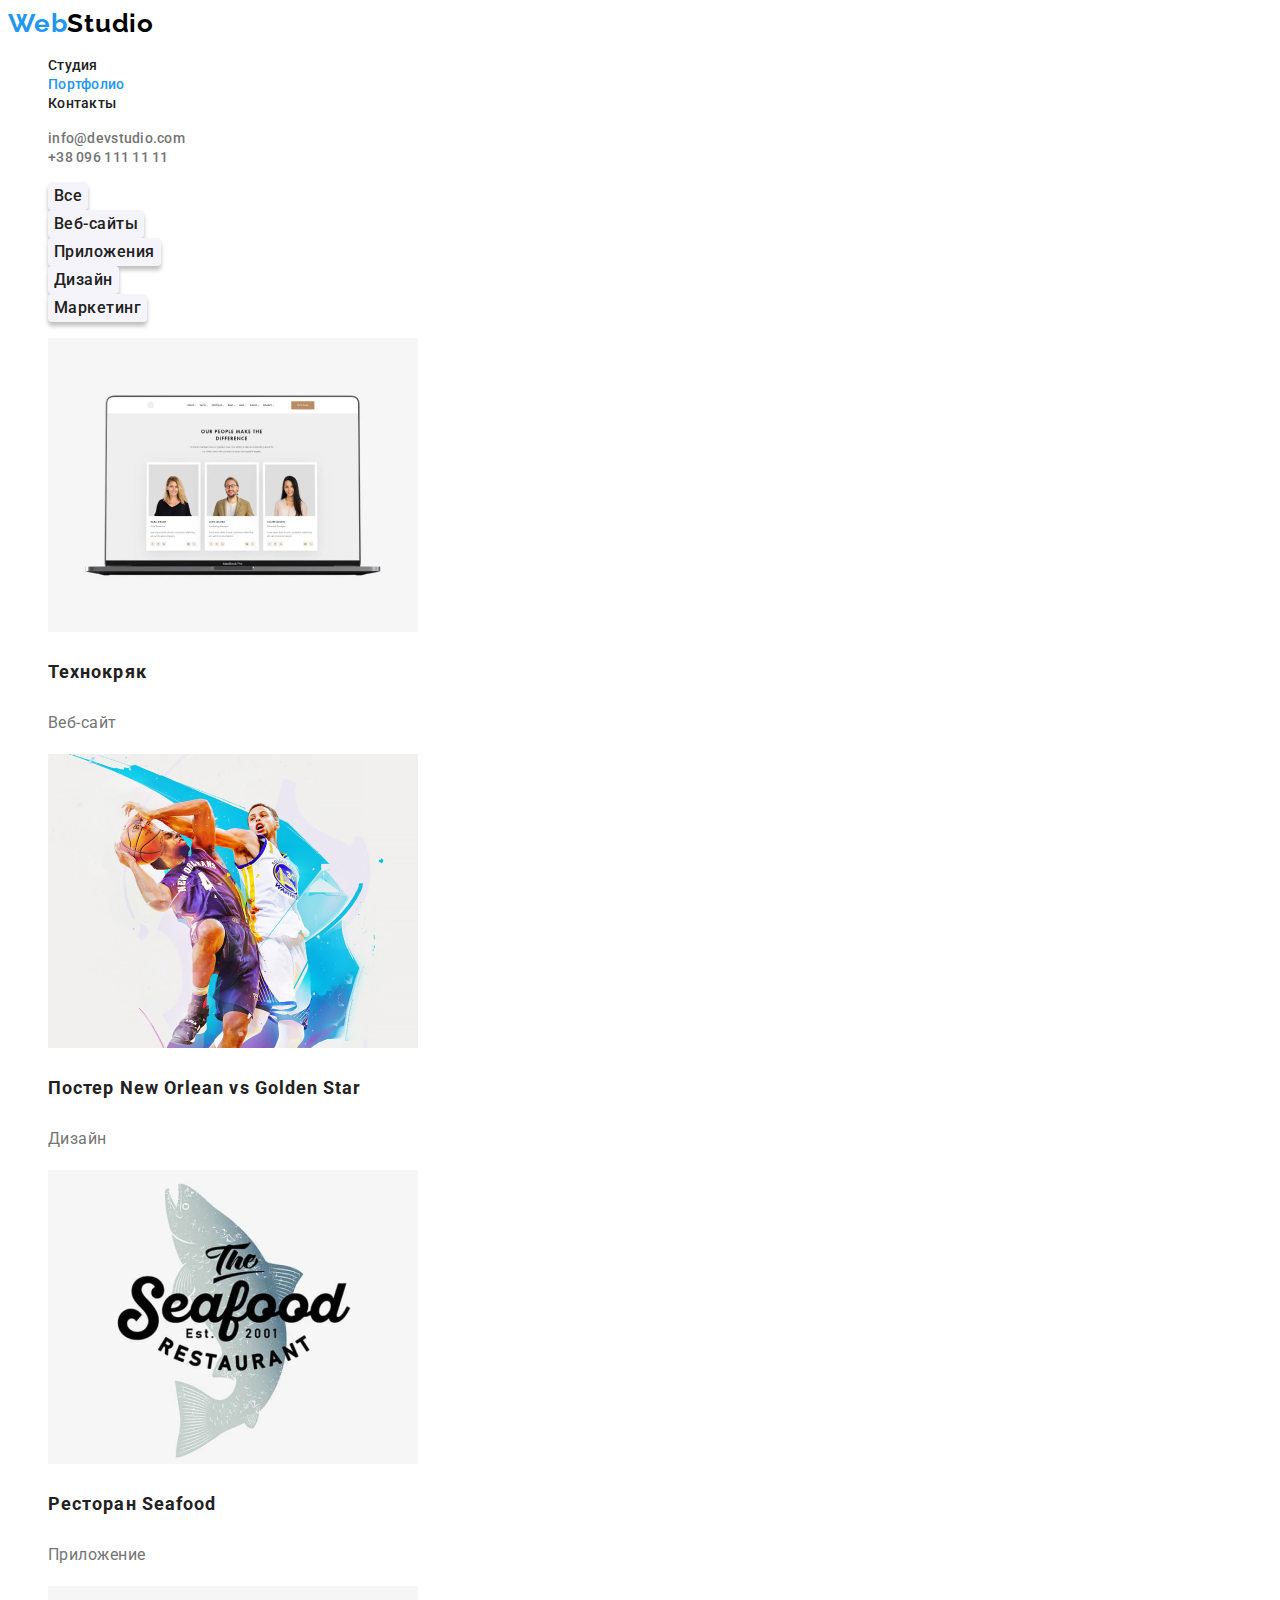
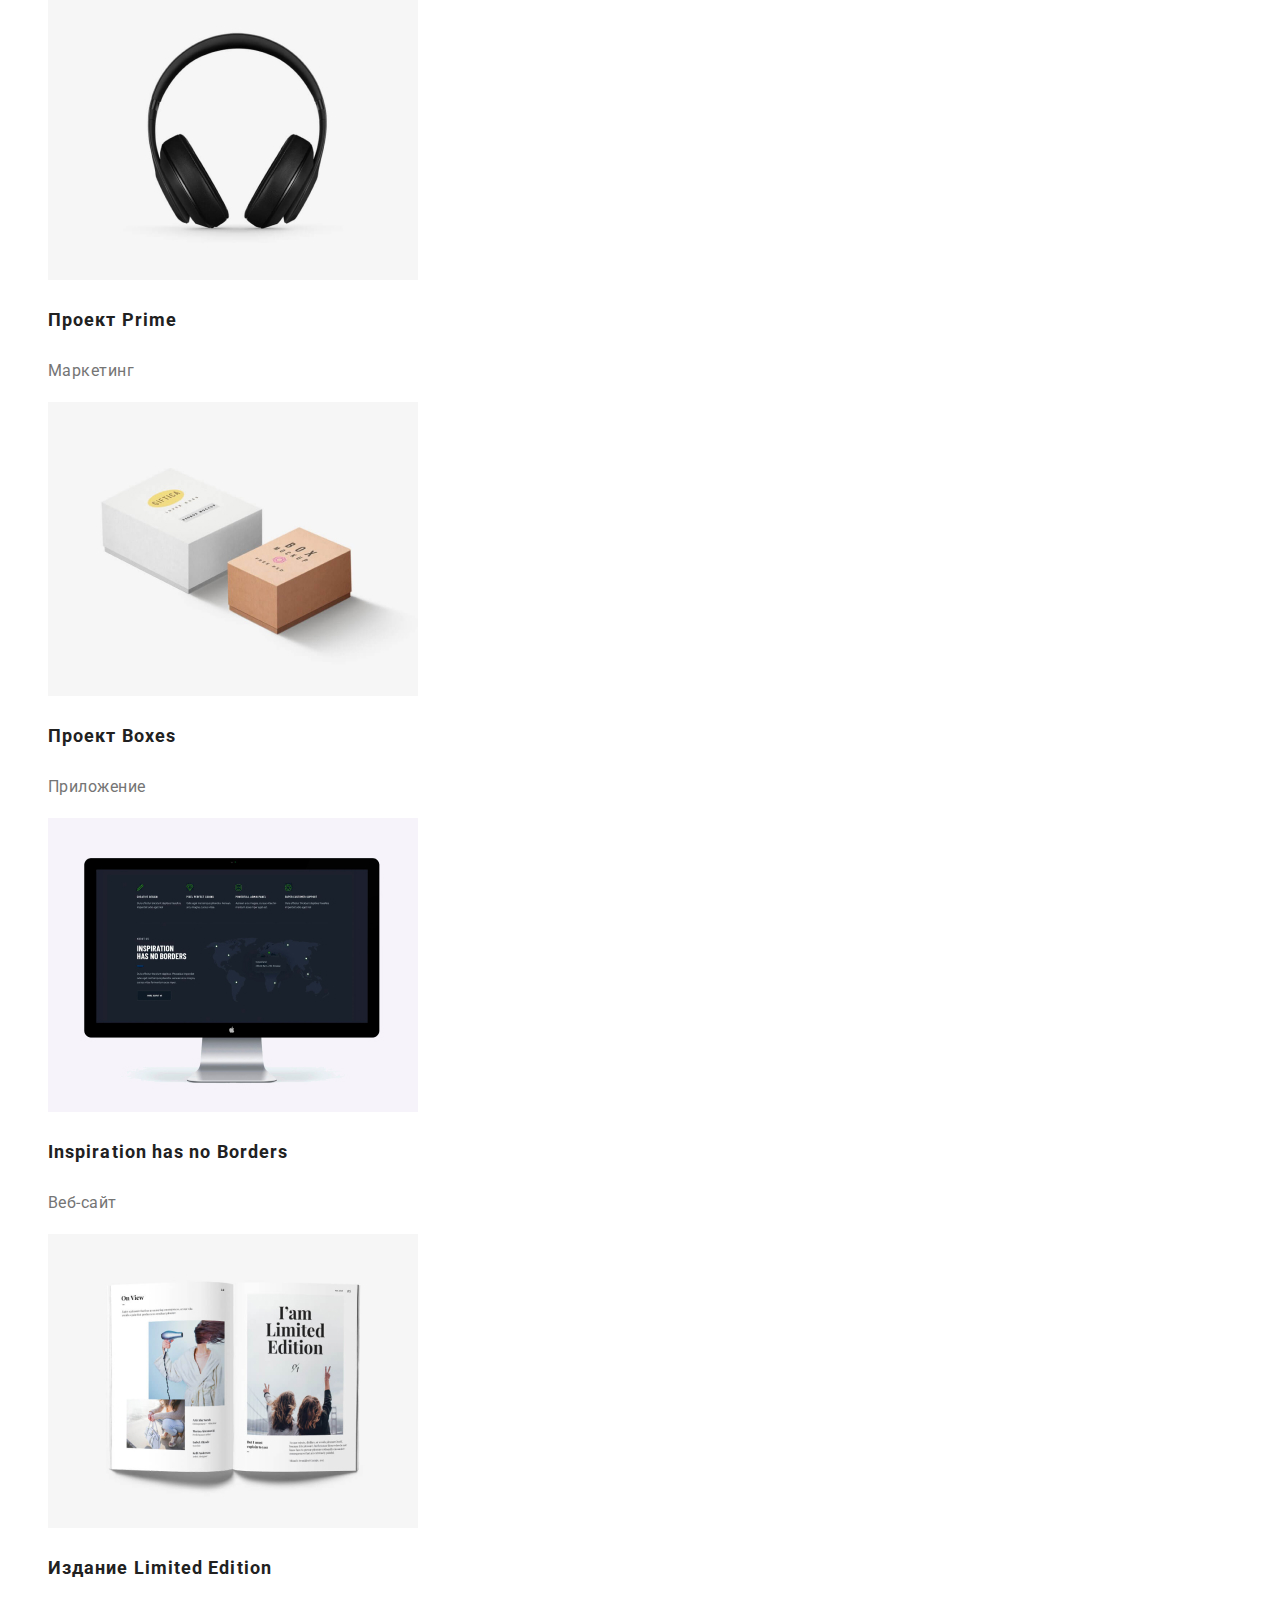
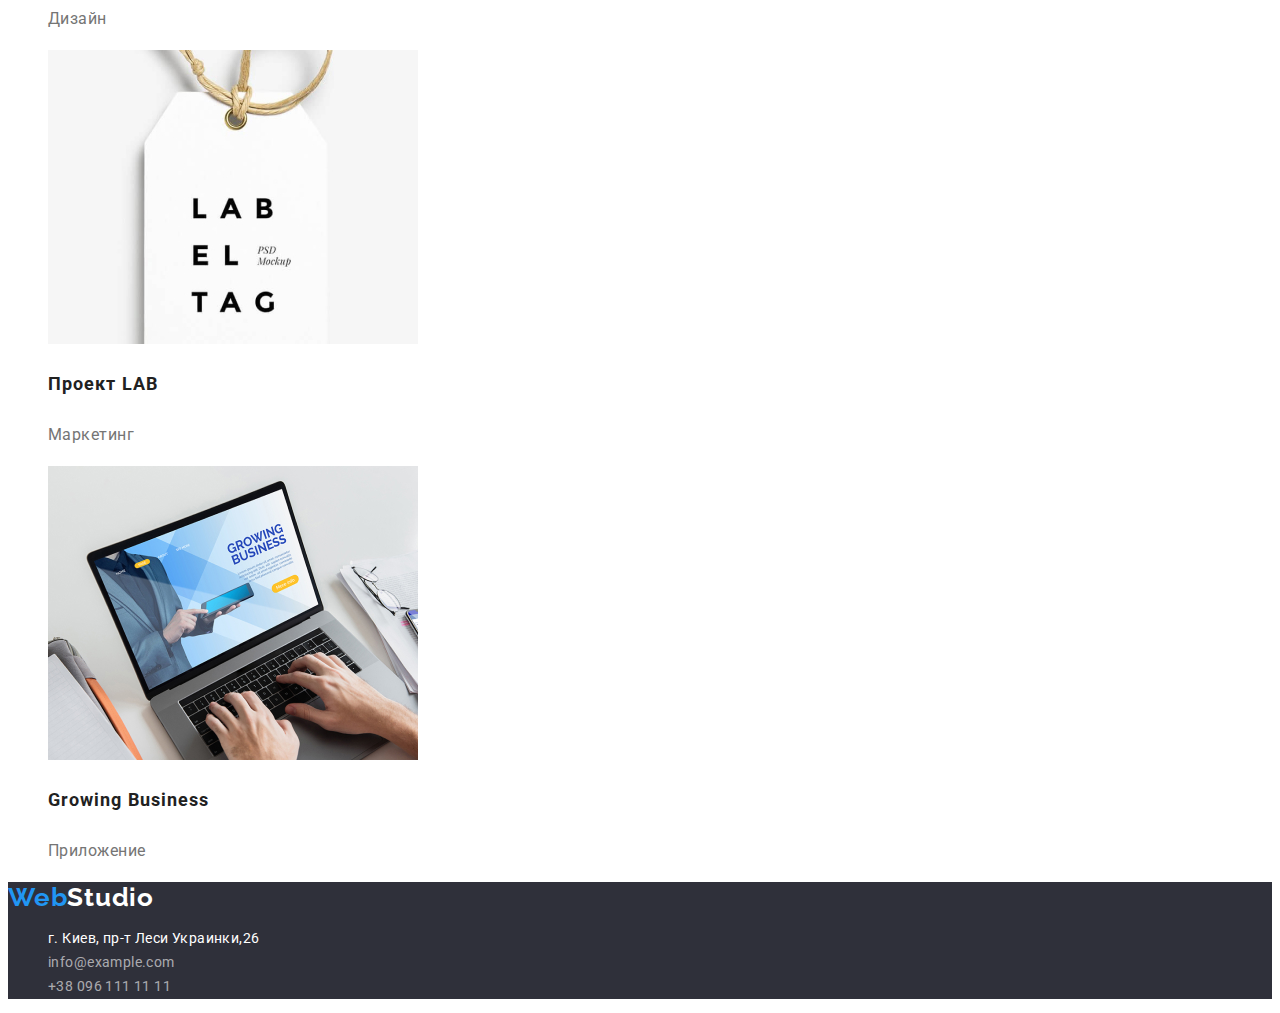
==== portfolio.html @ 33f1e00e "Добавление стилей оформления текста и цвета" ====
<!DOCTYPE html>
<html lang="ru">

<head>
    <meta charset="UTF-8">
    <meta name="viewport" content="width=device-width, initial-scale=1.0">
    <title>Портфолио</title>
    <link rel="stylesheet" href="https://cdnjs.cloudflare.com/ajax/libs/modern-normalize/1.0.0/modern-normalize.css"
        integrity="sha512-Zx6MlUMKSVJoQ+83OwhdILe8cSEsCzfqThJd7J/VA2UrK6Ctj85p+xzqfyuNXE5B1k25uUdmJ2OzItbBy9GHAQ=="
        crossorigin="anonymous" />
    <link rel="preconnect" href="https://fonts.gstatic.com">
    <link
        href="https://fonts.googleapis.com/css2?family=Raleway:wght@700&family=Roboto:wght@400;500;700;900&display=swap"
        rel="stylesheet">
    <link rel="stylesheet" href="./css/style.css" />
</head>

<body>
    <!--Header-->
    <header class="header">
        <nav class="navigation">
            <a class="logo-link light-theme" href="/studio.html" lang="en"><span class="logo-name">Web</span>Studio</a>
            <ul class="navigation-list">
                <li class="navigation-list-item"><a class="navigation-list-link" href="/studio.html">Студия</a></li>
                <li class="navigation-list-item"><a class="navigation-list-link current"
                        href="portfolio.html">Портфолио</a></li>
                <li class="navigation-list-item"><a class="navigation-list-link" href="">Контакты</a></li>
            </ul>
        </nav>
        <ul class="contacts-list">
            <li class="contacts-list-item"><a class="contacts-link"
                    href="mailto:info@devstudio.com">info@devstudio.com</a>
            </li>
            <li class="contacts-list-item"><a class="contacts-link" href="tel:+380961111111">+38 096 111 11 11</a></li>
        </ul>
    </header>
    <!--Projects-->
    <main class="main-page">
        <section class="projects">
            <h1 hidden>Типы проектов</h1>
            <!--Filter buttons-->
            <ul class="filter-list">
                <li class="filter-list-item"><button class="filter-type-btn" type="button">Все</button></li>
                <li class="filter-list-item"><button class="filter-type-btn" type="button">Веб-сайты</button></li>
                <li class="filter-list-item"><button class="filter-type-btn" type="button">Приложения</button></li>
                <li class="filter-list-item"><button class="filter-type-btn" type="button">Дизайн</button></li>
                <li class="filter-list-item"><button class="filter-type-btn" type="button">Маркетинг</button></li>
            </ul>
            <!--Cards of projects-->
            <h2 hidden>Проекты</h2>
            <ul class="projects-list">
                <li class="projects-list-item">
                    <a class="project-link" href="">
                        <img class="project-img" src="./images/project1.jpg" width="370" height="294"
                            alt="Веб-сайт Технокряк">
                        <h3 class="project-title">Технокряк</h3>
                        <p class="project-type-text">Веб-сайт</p>
                    </a>
                </li>
                <li class="projects-list-item">
                    <a class="project-link" href="">
                        <img class="project-img" src="./images/project2.jpg" width="370" height="294"
                            alt="Постер двух футбольных команд">
                        <h3 class="project-title">Постер <span lang="en">New Orlean vs Golden Star</span></h3>
                        <p class="project-type-text">Дизайн</p>
                    </a>
                </li>
                <li class="projects-list-item">
                    <a class="project-link" href="">
                        <img class="project-img" src="./images/project3.jpg" width="370" height="294"
                            alt="Логотип ресторана">
                        <h3 class="project-title">Ресторан <span lang="en">Seafood</span></h3>
                        <p class="project-type-text">Приложение</p>
                    </a>
                </li>
                <li class="projects-list-item">
                    <a class="project-link" href="">
                        <img class="project-img" src="./images/project4.jpg" width="370" height="294" alt="Наушники">
                        <h3 class="project-title">Проект Prime</h3>
                        <p class="project-type-text">Маркетинг</p>
                    </a>
                </li>
                <li class="projects-list-item">
                    <a class="project-link" href="">
                        <img class="project-img" src="./images/project5.jpg" width="370" height="294" alt="Две коробки">
                        <h3 class="project-title">Проект <span lang="en">Boxes</span></h3>
                        <p class="project-type-text">Приложение</p>
                    </a>
                </li>
                <li class="projects-list-item">
                    <a class="project-link" href="">
                        <img class="project-img" src="./images/project6.jpg" width="370" height="294" alt="Монитор">
                        <h3 class="project-title" lang="en">Inspiration has no Borders</h3>
                        <p class="project-type-text">Веб-сайт</p>
                    </a>
                </li>
                <li class="projects-list-item">
                    <a class="project-link" href="">
                        <img class="project-img" src="./images/project7.jpg" width="370" height="294" alt="Книга">
                        <h3 class="project-title">Издание <span lang="en">Limited Edition</span></h3>
                        <p class="project-type-text">Дизайн</p>
                    </a>
                </li>
                <li class="projects-list-item">
                    <a class="project-link" href="">
                        <img class="project-img" src="./images/project8.jpg" width="370" height="294"
                            alt="Изображение бирки декоративной">
                        <h3 class="project-title">Проект <span lang="en">LAB</span></h3>
                        <p class="project-type-text">Маркетинг</p>
                    </a>
                </li>
                <li class="projects-list-item">
                    <a class="project-link" href="">
                        <img class="project-img" src="./images/project9.jpg" width="370" height="294"
                            alt="Ноутбук с оператором">
                        <h3 class="project-title" lang="en">Growing Business</h3>
                        <p class="project-type-text">Приложение</p>
                    </a>
                </li>
            </ul>
        </section>
    </main>
    <!--Footer-->
    <footer class="footer">
        <a class="logo-link dark-theme" href="/studio.html" lang="en"><span class="logo-name">Web</span>Studio</a>
        <address class="address">
            <ul class="adress-list">
                <li class="adress-item">г. Киев, пр-т Леси Украинки,26</li>
                <li class="adress-item"><a class="adress-link" href="mailto:info@example.com">info@example.com</a>
                </li>
                <li class="adress-item"><a class="adress-link" href="tel:+380961111111">+38 096 111 11 11</a></li>
            </ul>
        </address>
    </footer>



</body>

</html>
---- css/style.css ----
:root {
  --main-light-color: #ffffff;
  --accent-color: #2196f3;
  --main-text-color: #212121;
  --secondary-text-color: #757575;
  --logo-light-theme-color: #000000;
  --special-bg-color: #f5f4fa;
  --footer-bg-color: #2f303a;
  --addres-link-color: rgba(255, 255, 255, 0.6);
  --main-font-size: 14px;
  --cards-btn-font-size: 16px;
}

body {
  font-family: "Roboto", sans-serif;
  color: var(--main-text-color);
}

/*============HEADER-FOOTER============*/

.logo-link {
  font-family: "Raleway", sans-serif;
  font-weight: 700;
  font-size: 26px;
  line-height: 1.192;
  letter-spacing: 0.03em;
  text-decoration: none;
}
.logo-name {
  color: var(--accent-color);
}
.light-theme {
  color: var(--logo-light-theme-color);
}
.dark-theme {
  color: var(--main-light-color);
}
.logo-link:focus,
.logo-link:hover {
  cursor: pointer;
}

.navigation-list-link {
  font-weight: 500;
  font-size: var(--main-font-size);
  line-height: 1.143;
  letter-spacing: 0.02em;
  text-decoration: none;
  color: var(--main-text-color);
}

.navigation-list-item,
.contacts-list-item,
.features-item,
.project-list-item,
.team-item,
.adress-item {
  list-style-type: none;
}

.navigation-list-link:hover,
.navigation-list-link:focus,
.contacts-link:hover,
.contacts-likn:focus,
.adress-link:focus,
.adress-link:hover {
  color: var(--accent-color);
  cursor: pointer;
}
.current {
  color: var(--accent-color);
}
.contacts-link {
  font-weight: 500;
  font-size: var(--main-font-size);
  line-height: 1.143;
  letter-spacing: 0.02em;
  color: var(--secondary-text-color);
  text-decoration: none;
  list-style-type: none;
}
.address {
  font-style: normal;
  font-weight: 400;
  font-size: var(--main-font-size);
  line-height: 1.714;
  letter-spacing: 0.03em;
  color: var(--main-light-color);
}
.adress-link {
  line-height: 1.714;
  letter-spacing: 0.03em;
  color: var(--addres-link-color);
  text-decoration: none;
}

/*============END HEADER-FOOTER============*/

/*============HERO============*/
.hero,
.footer {
  background: var(--footer-bg-color);
}
.hero-title {
  font-weight: 900;
  font-size: 44px;
  line-height: 1.363;
  text-align: center;
  letter-spacing: 0.06em;
  text-transform: uppercase;
  color: var(--main-light-color);
}
.hero-button {
  font-family: inherit;
  background: var(--accent-color);
  box-shadow: 0px 4px 4px rgba(0, 0, 0, 0.15);
  border-radius: 4px;
  font-weight: 700;
  font-size: var(--cards-btn-font-size);
  line-height: 1.875;
  text-align: center;
  letter-spacing: 0.06em;
  color: var(--main-light-color);
}
.hero-button:hover,
.hero-button:focus {
  cursor: pointer;
}
/*============END HERO============*/

/*============FEATURES============*/
.features-title {
  font-weight: 700;
  font-size: var(--main-font-size);
  line-height: 1.143;
  letter-spacing: 0.03em;
  text-transform: uppercase;
}
.features-text {
  font-weight: normal;
  font-size: var(--main-font-size);
  line-height: 1.714;
  letter-spacing: 0.03em;
  color: var(--secondary-text-color);
}
/*============END FEATURES============*/

/*============TEAM============*/
.team-title,
.projects-title {
  font-weight: 700;
  font-size: 36px;
  line-height: 1.167;
  text-align: center;
  letter-spacing: 0.03em;
}
.team {
  background: var(--special-bg-color);
}
.team-member-name {
  font-weight: 500;
  font-size: var(--cards-btn-font-size);
  line-height: 1.188;
  text-align: center;
}

.team-item {
  background: var(--main-light-color);
  box-shadow: 0px 1px 3px rgba(0, 0, 0, 0.12), 0px 1px 1px rgba(0, 0, 0, 0.14),
    0px 2px 1px rgba(0, 0, 0, 0.2);
  border-radius: 0px 0px 4px 4px;
}
.member-position {
  font-weight: 400;
  font-size: var(--cards-btn-font-size);
  line-height: 1.188;
  text-align: center;
  letter-spacing: 0.03em;
  color: var(--secondary-text-color);
}
/*============END TEAM============*/

/*============FILTER-BTN============*/
.filter-list-item,
.projects-list-item {
  list-style-type: none;
}
.filter-type-btn {
  font-family: inherit;
  background-color: var(--special-bg-color);
  color: var(--main-text-color);
  border-radius: 4px;
  box-shadow: 0px 4px 4px rgba(0, 0, 0, 0.25);
  border-style: none;
  font-weight: 500;
  font-size: var(--cards-btn-font-size);
  line-height: 1.625;
  text-align: center;
  letter-spacing: 0.03em;
}
.filter-type-btn:hover,
.filter-type-btn:focus {
  background: var(--accent-color);
  box-shadow: 0px 3px 1px rgba(0, 0, 0, 0.1), 0px 1px 2px rgba(0, 0, 0, 0.08),
    0px 2px 2px rgba(0, 0, 0, 0.12);
  color: var(--main-light-color);
  cursor: pointer;
}
/*============END FILTER-BTN============*/

/*============PROJECTS============*/
.project-link {
  text-decoration: none;
}
.projects-list-item:focus,
.projects-list-item:hover {
  background: var(--main-light-color);
  border: 1px solid #eeeeee;
  box-sizing: border-box;
  box-shadow: 0px 1px 1px rgba(0, 0, 0, 0.12), 0px 4px 4px rgba(0, 0, 0, 0.06),
    1px 4px 6px rgba(0, 0, 0, 0.16);
  cursor: pointer;
}
.project-title {
  font-weight: 700;
  font-size: 18px;
  line-height: 2;
  letter-spacing: 0.06em;
  color: var(--main-text-color);
}
.project-type-text {
  font-weight: 400;
  font-size: var(--cards-btn-font-size);
  line-height: 1.875;
  letter-spacing: 0.03em;
  color: var(--secondary-text-color);
}
/*============END PROJECTS============*/
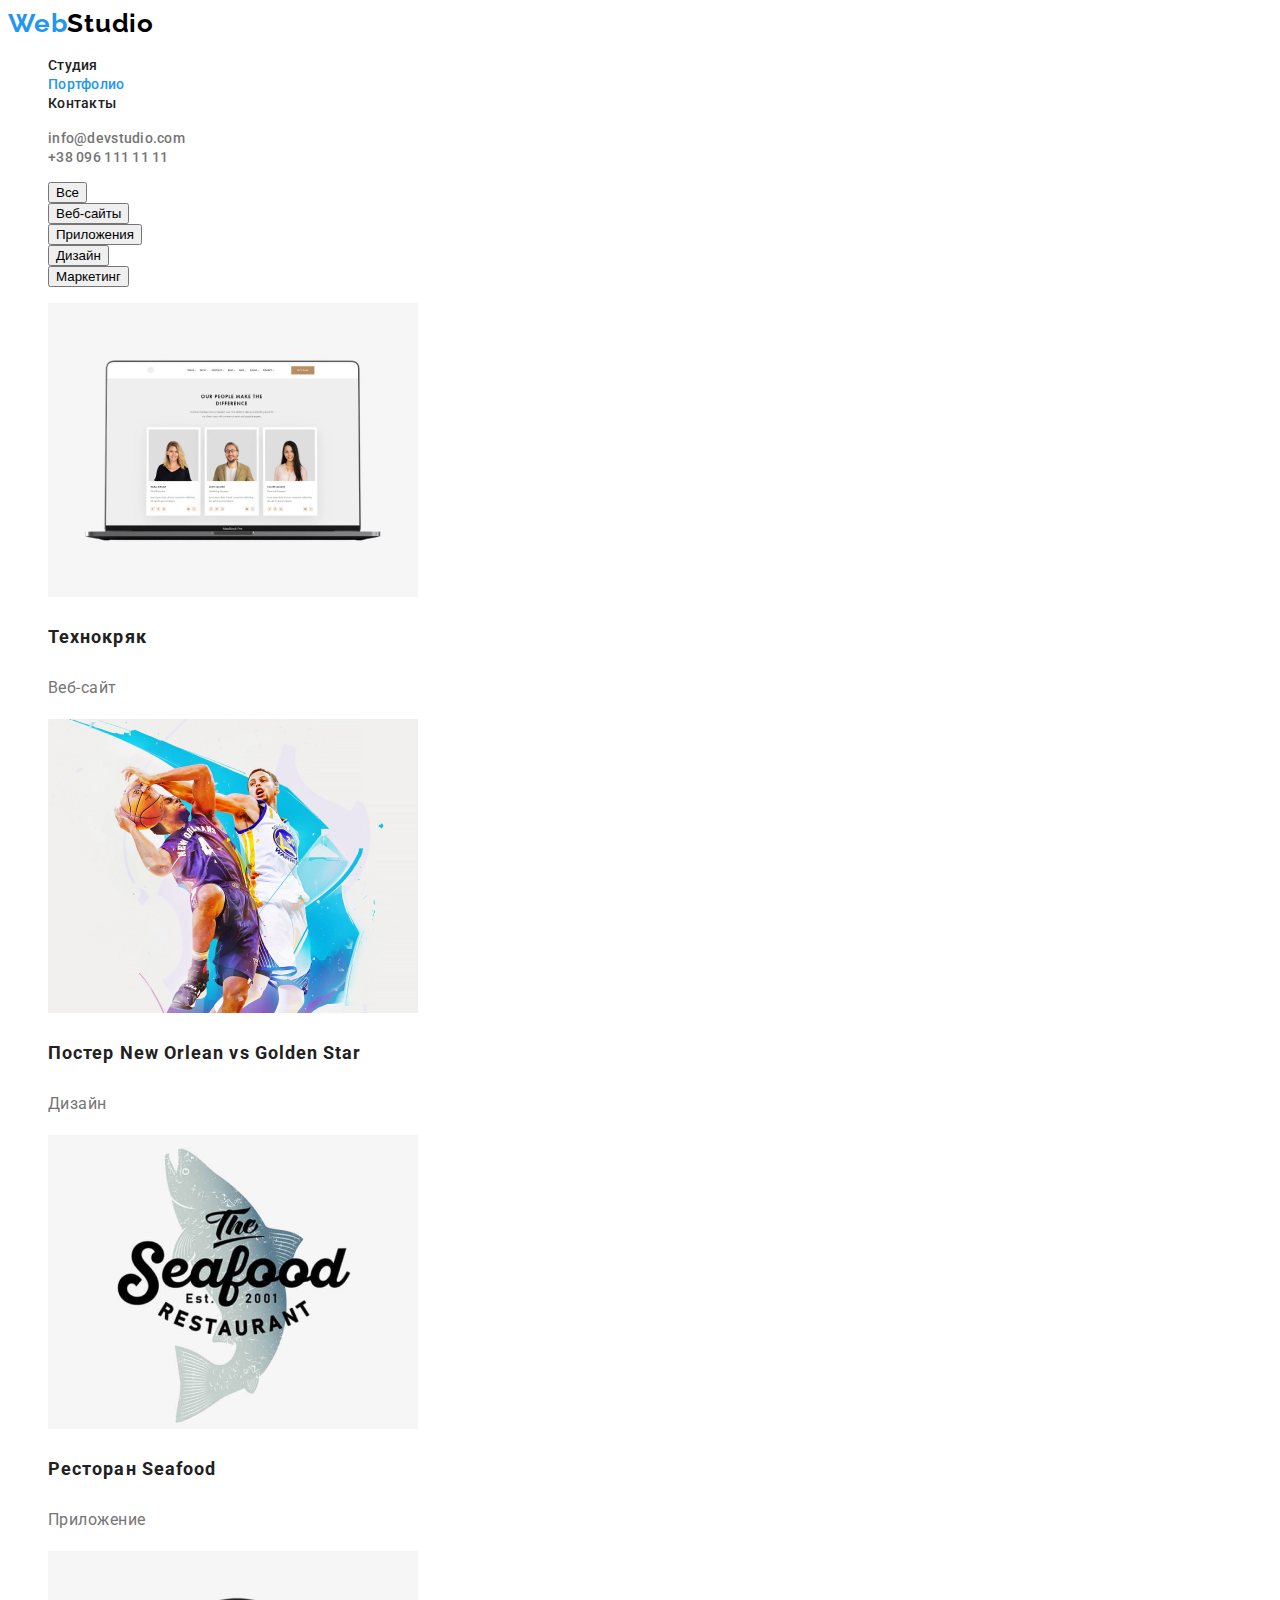
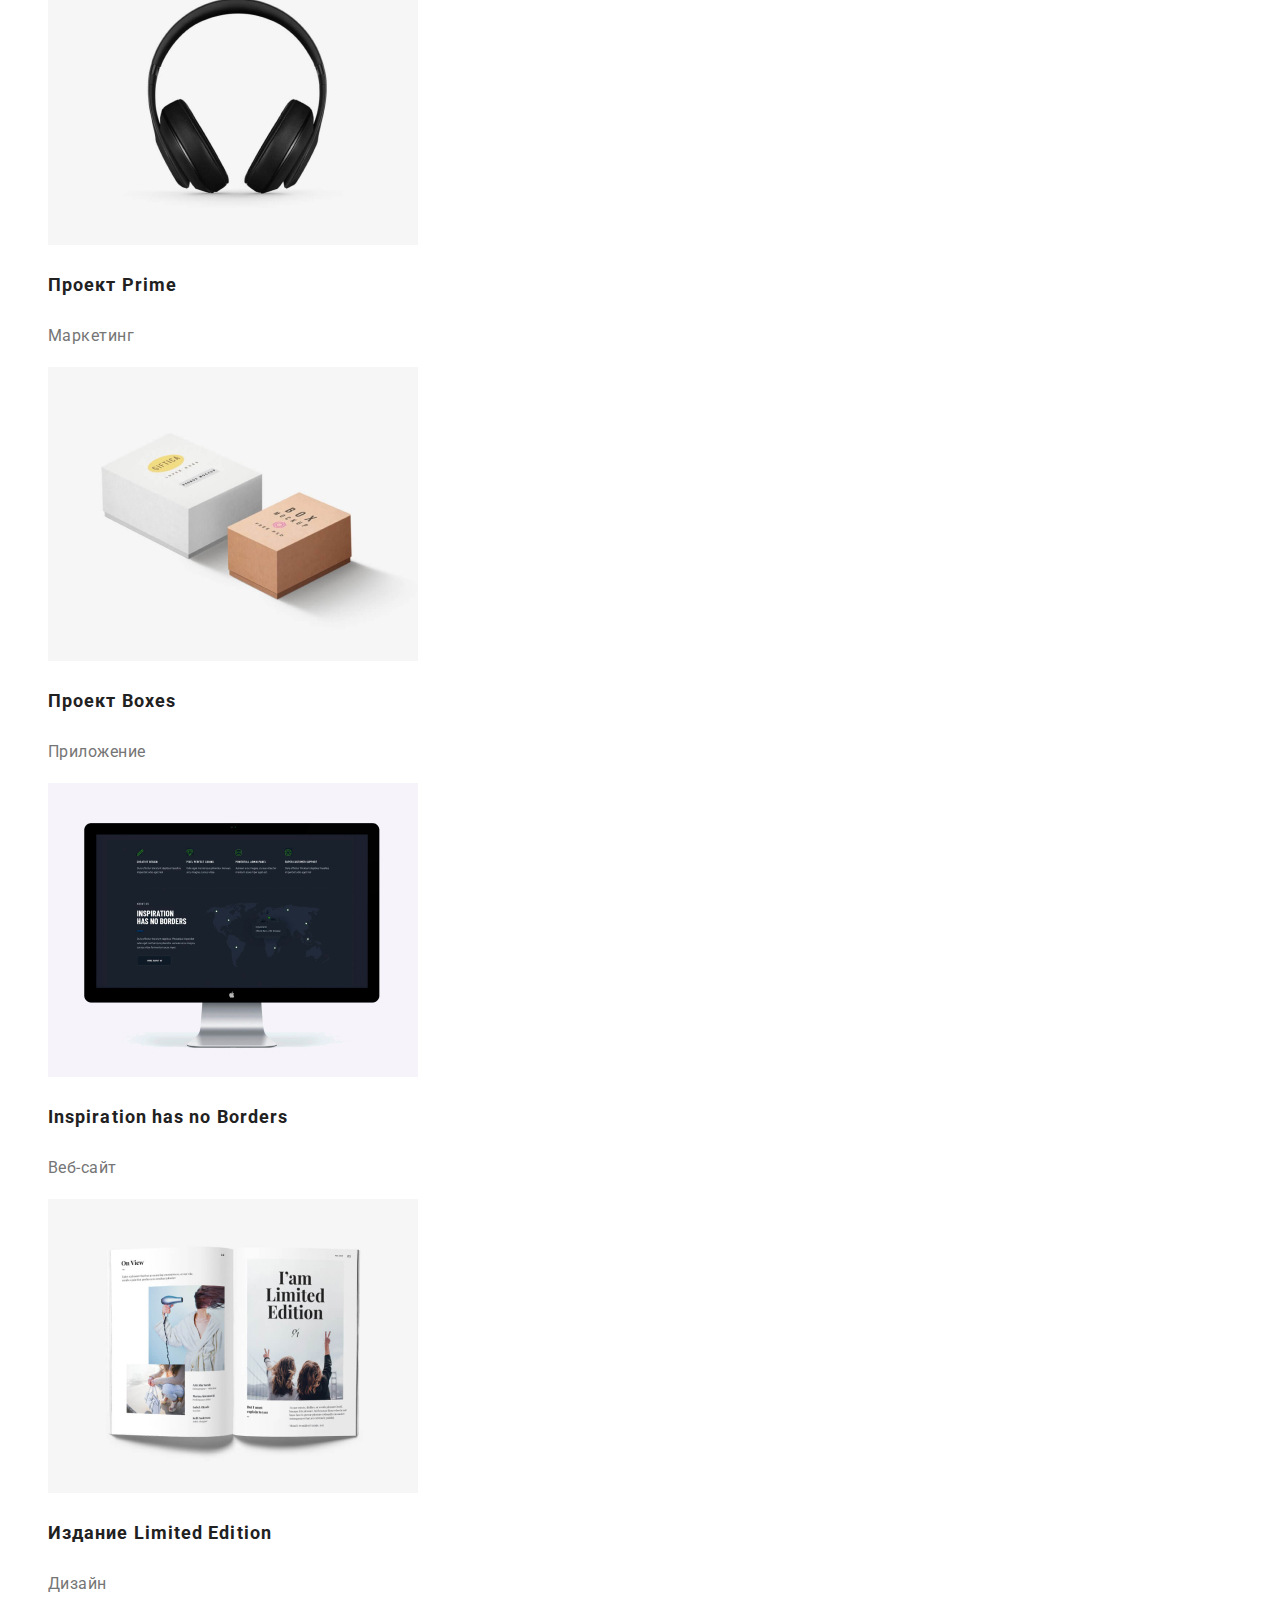
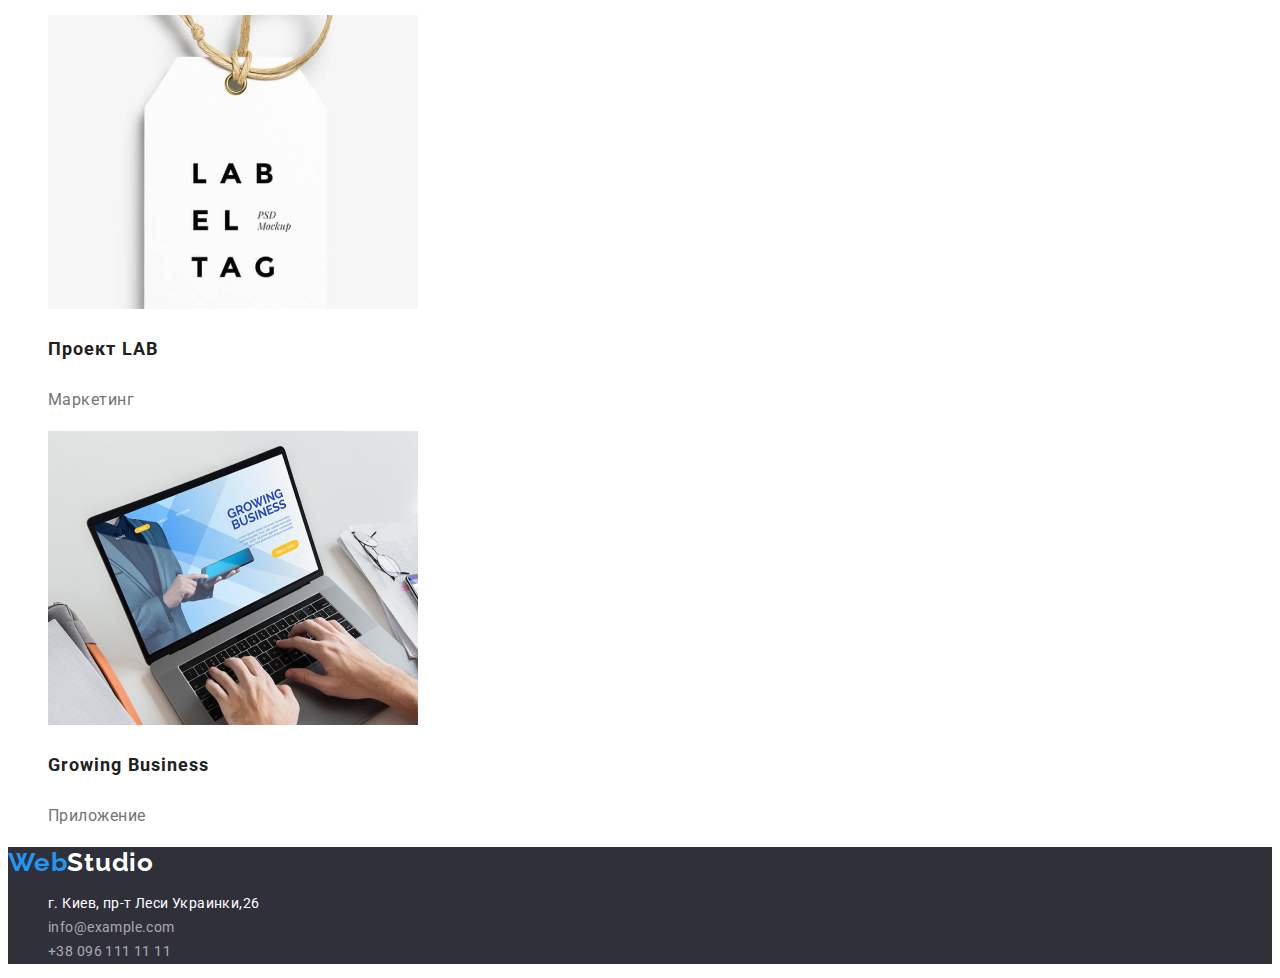
==== commit 27d63e9a: "Исправление сокращений в классах" ====
--- a/portfolio.html
+++ b/portfolio.html
@@ -19,11 +19,11 @@
     <!--Header-->
     <header class="header">
         <nav class="navigation">
-            <a class="logo-link light-theme" href="/studio.html" lang="en"><span class="logo-name">Web</span>Studio</a>
+            <a class="logo-link light-theme" href="/index.html" lang="en"><span class="logo-name">Web</span>Studio</a>
             <ul class="navigation-list">
-                <li class="navigation-list-item"><a class="navigation-list-link" href="/studio.html">Студия</a></li>
+                <li class="navigation-list-item"><a class="navigation-list-link" href="/index.html">Студия</a></li>
                 <li class="navigation-list-item"><a class="navigation-list-link current"
-                        href="portfolio.html">Портфолио</a></li>
+                        href="/portfolio.html">Портфолио</a></li>
                 <li class="navigation-list-item"><a class="navigation-list-link" href="">Контакты</a></li>
             </ul>
         </nav>
@@ -40,18 +40,18 @@
             <h1 hidden>Типы проектов</h1>
             <!--Filter buttons-->
             <ul class="filter-list">
-                <li class="filter-list-item"><button class="filter-type-btn" type="button">Все</button></li>
-                <li class="filter-list-item"><button class="filter-type-btn" type="button">Веб-сайты</button></li>
-                <li class="filter-list-item"><button class="filter-type-btn" type="button">Приложения</button></li>
-                <li class="filter-list-item"><button class="filter-type-btn" type="button">Дизайн</button></li>
-                <li class="filter-list-item"><button class="filter-type-btn" type="button">Маркетинг</button></li>
+                <li class="filter-list-item"><button class="filter-type-button" type="button">Все</button></li>
+                <li class="filter-list-item"><button class="filter-type-button" type="button">Веб-сайты</button></li>
+                <li class="filter-list-item"><button class="filter-type-button" type="button">Приложения</button></li>
+                <li class="filter-list-item"><button class="filter-type-button" type="button">Дизайн</button></li>
+                <li class="filter-list-item"><button class="filter-type-button" type="button">Маркетинг</button></li>
             </ul>
             <!--Cards of projects-->
             <h2 hidden>Проекты</h2>
             <ul class="projects-list">
                 <li class="projects-list-item">
                     <a class="project-link" href="">
-                        <img class="project-img" src="./images/project1.jpg" width="370" height="294"
+                        <img class="project-image" src="./images/project1.jpg" width="370" height="294"
                             alt="Веб-сайт Технокряк">
                         <h3 class="project-title">Технокряк</h3>
                         <p class="project-type-text">Веб-сайт</p>
@@ -59,7 +59,7 @@
                 </li>
                 <li class="projects-list-item">
                     <a class="project-link" href="">
-                        <img class="project-img" src="./images/project2.jpg" width="370" height="294"
+                        <img class="project-image" src="./images/project2.jpg" width="370" height="294"
                             alt="Постер двух футбольных команд">
                         <h3 class="project-title">Постер <span lang="en">New Orlean vs Golden Star</span></h3>
                         <p class="project-type-text">Дизайн</p>
@@ -67,7 +67,7 @@
                 </li>
                 <li class="projects-list-item">
                     <a class="project-link" href="">
-                        <img class="project-img" src="./images/project3.jpg" width="370" height="294"
+                        <img class="project-image" src="./images/project3.jpg" width="370" height="294"
                             alt="Логотип ресторана">
                         <h3 class="project-title">Ресторан <span lang="en">Seafood</span></h3>
                         <p class="project-type-text">Приложение</p>
@@ -75,35 +75,36 @@
                 </li>
                 <li class="projects-list-item">
                     <a class="project-link" href="">
-                        <img class="project-img" src="./images/project4.jpg" width="370" height="294" alt="Наушники">
+                        <img class="project-image" src="./images/project4.jpg" width="370" height="294" alt="Наушники">
                         <h3 class="project-title">Проект Prime</h3>
                         <p class="project-type-text">Маркетинг</p>
                     </a>
                 </li>
                 <li class="projects-list-item">
                     <a class="project-link" href="">
-                        <img class="project-img" src="./images/project5.jpg" width="370" height="294" alt="Две коробки">
+                        <img class="project-image" src="./images/project5.jpg" width="370" height="294"
+                            alt="Две коробки">
                         <h3 class="project-title">Проект <span lang="en">Boxes</span></h3>
                         <p class="project-type-text">Приложение</p>
                     </a>
                 </li>
                 <li class="projects-list-item">
                     <a class="project-link" href="">
-                        <img class="project-img" src="./images/project6.jpg" width="370" height="294" alt="Монитор">
+                        <img class="project-image" src="./images/project6.jpg" width="370" height="294" alt="Монитор">
                         <h3 class="project-title" lang="en">Inspiration has no Borders</h3>
                         <p class="project-type-text">Веб-сайт</p>
                     </a>
                 </li>
                 <li class="projects-list-item">
                     <a class="project-link" href="">
-                        <img class="project-img" src="./images/project7.jpg" width="370" height="294" alt="Книга">
+                        <img class="project-image" src="./images/project7.jpg" width="370" height="294" alt="Книга">
                         <h3 class="project-title">Издание <span lang="en">Limited Edition</span></h3>
                         <p class="project-type-text">Дизайн</p>
                     </a>
                 </li>
                 <li class="projects-list-item">
                     <a class="project-link" href="">
-                        <img class="project-img" src="./images/project8.jpg" width="370" height="294"
+                        <img class="project-image" src="./images/project8.jpg" width="370" height="294"
                             alt="Изображение бирки декоративной">
                         <h3 class="project-title">Проект <span lang="en">LAB</span></h3>
                         <p class="project-type-text">Маркетинг</p>
@@ -111,7 +112,7 @@
                 </li>
                 <li class="projects-list-item">
                     <a class="project-link" href="">
-                        <img class="project-img" src="./images/project9.jpg" width="370" height="294"
+                        <img class="project-image" src="./images/project9.jpg" width="370" height="294"
                             alt="Ноутбук с оператором">
                         <h3 class="project-title" lang="en">Growing Business</h3>
                         <p class="project-type-text">Приложение</p>
@@ -122,7 +123,7 @@
     </main>
     <!--Footer-->
     <footer class="footer">
-        <a class="logo-link dark-theme" href="/studio.html" lang="en"><span class="logo-name">Web</span>Studio</a>
+        <a class="logo-link dark-theme" href="/index.html" lang="en"><span class="logo-name">Web</span>Studio</a>
         <address class="address">
             <ul class="adress-list">
                 <li class="adress-item">г. Киев, пр-т Леси Украинки,26</li>
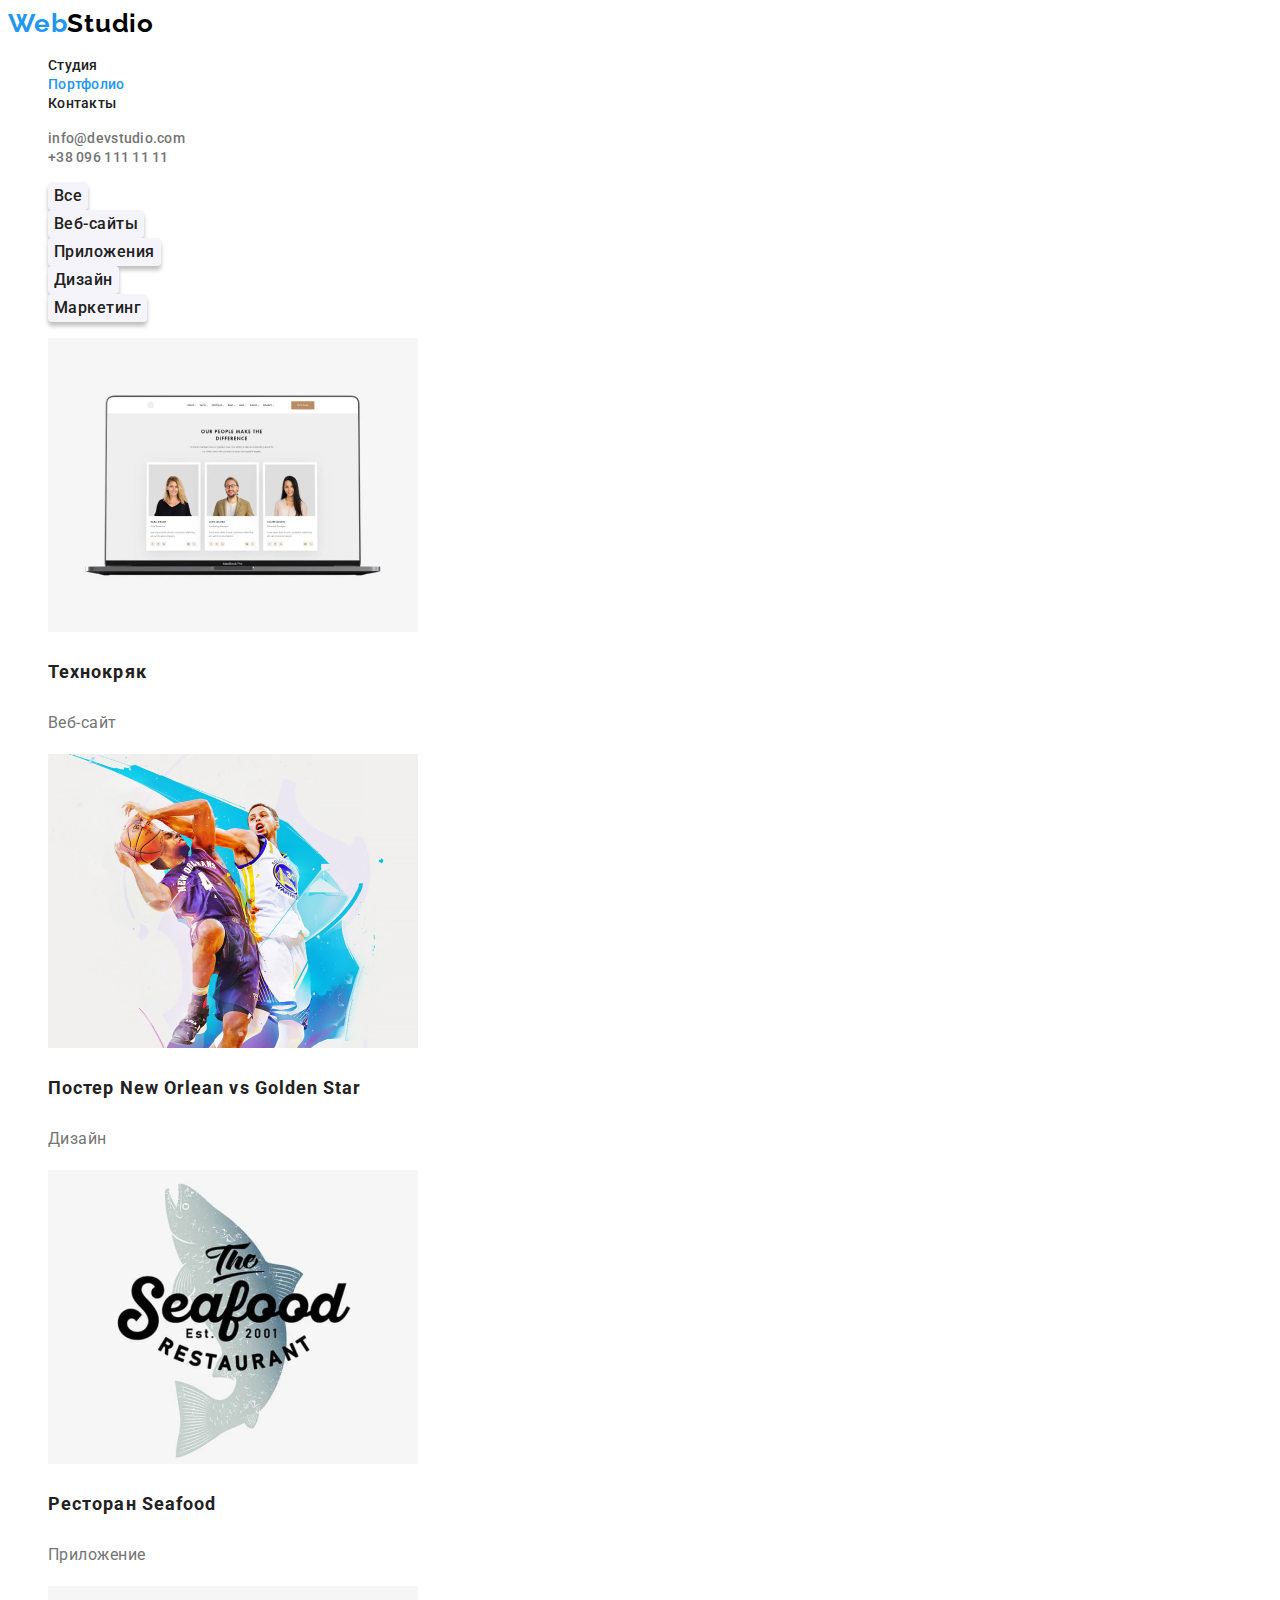
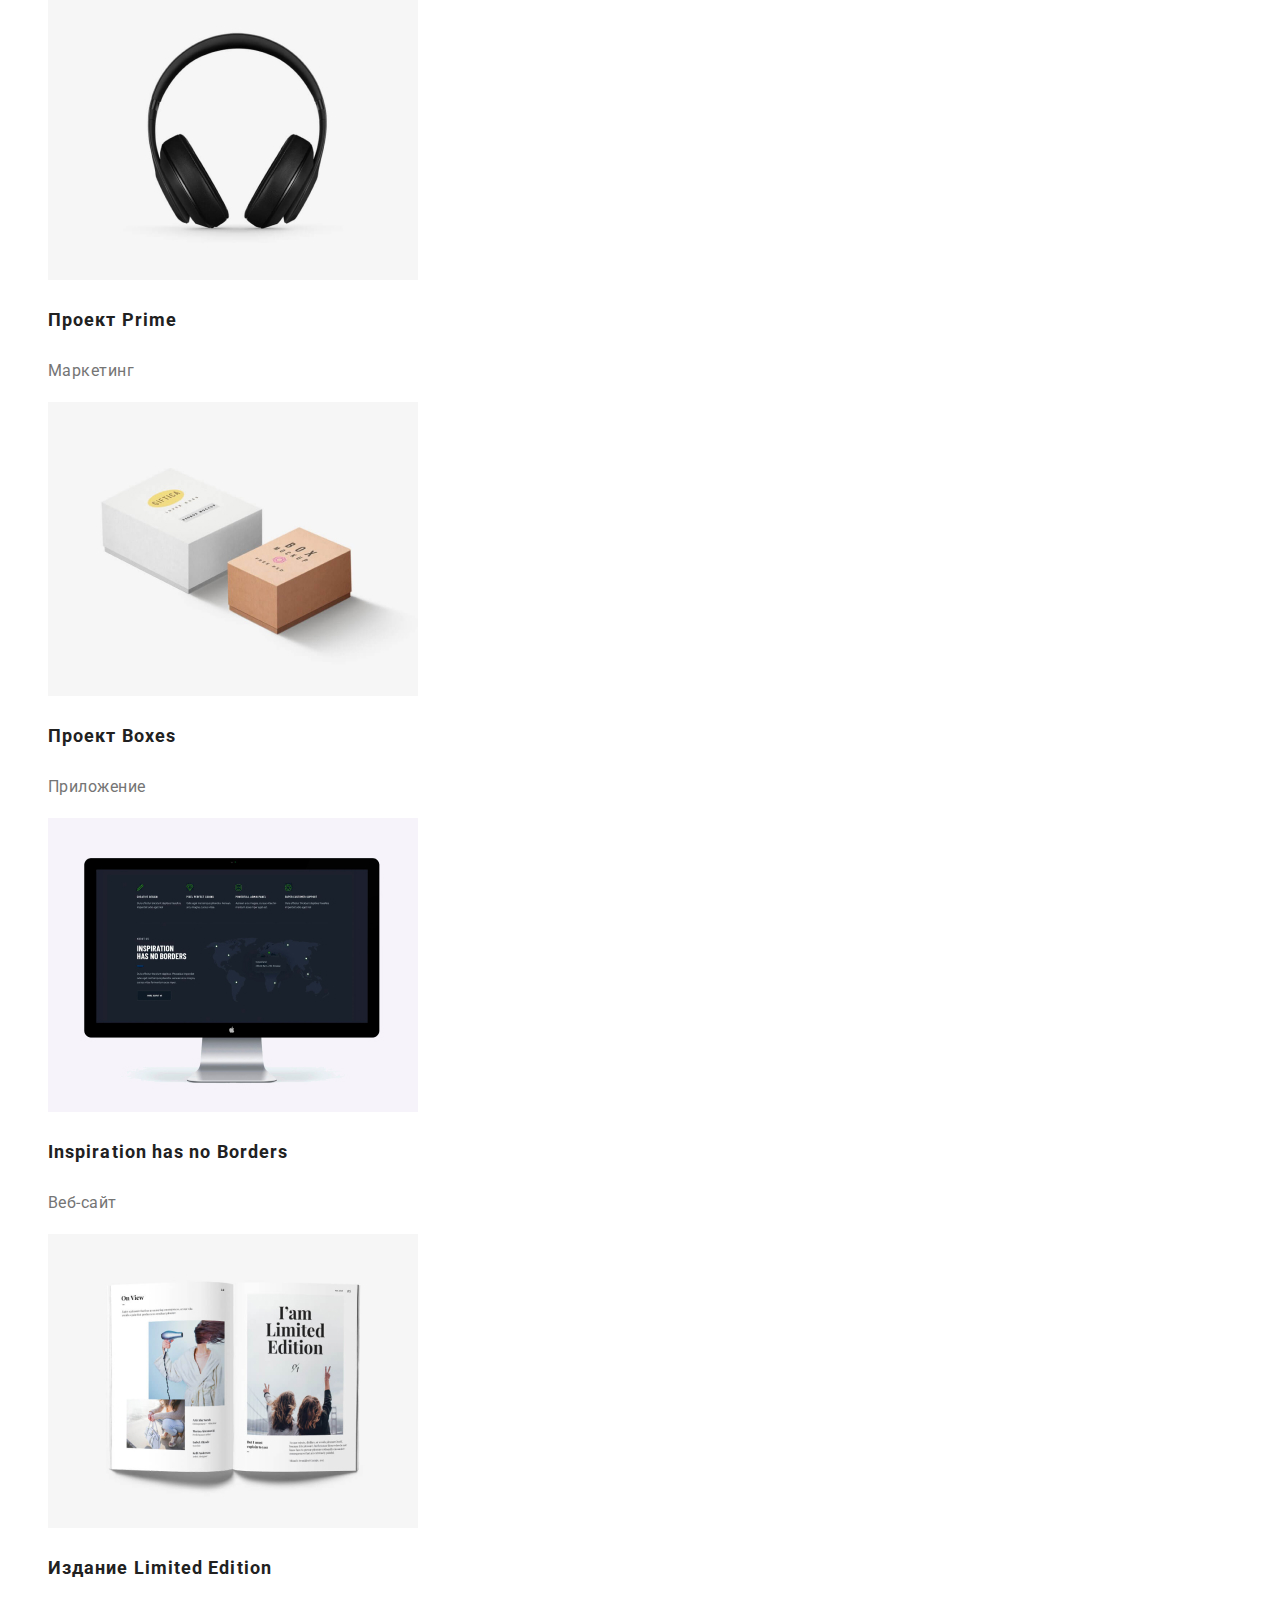
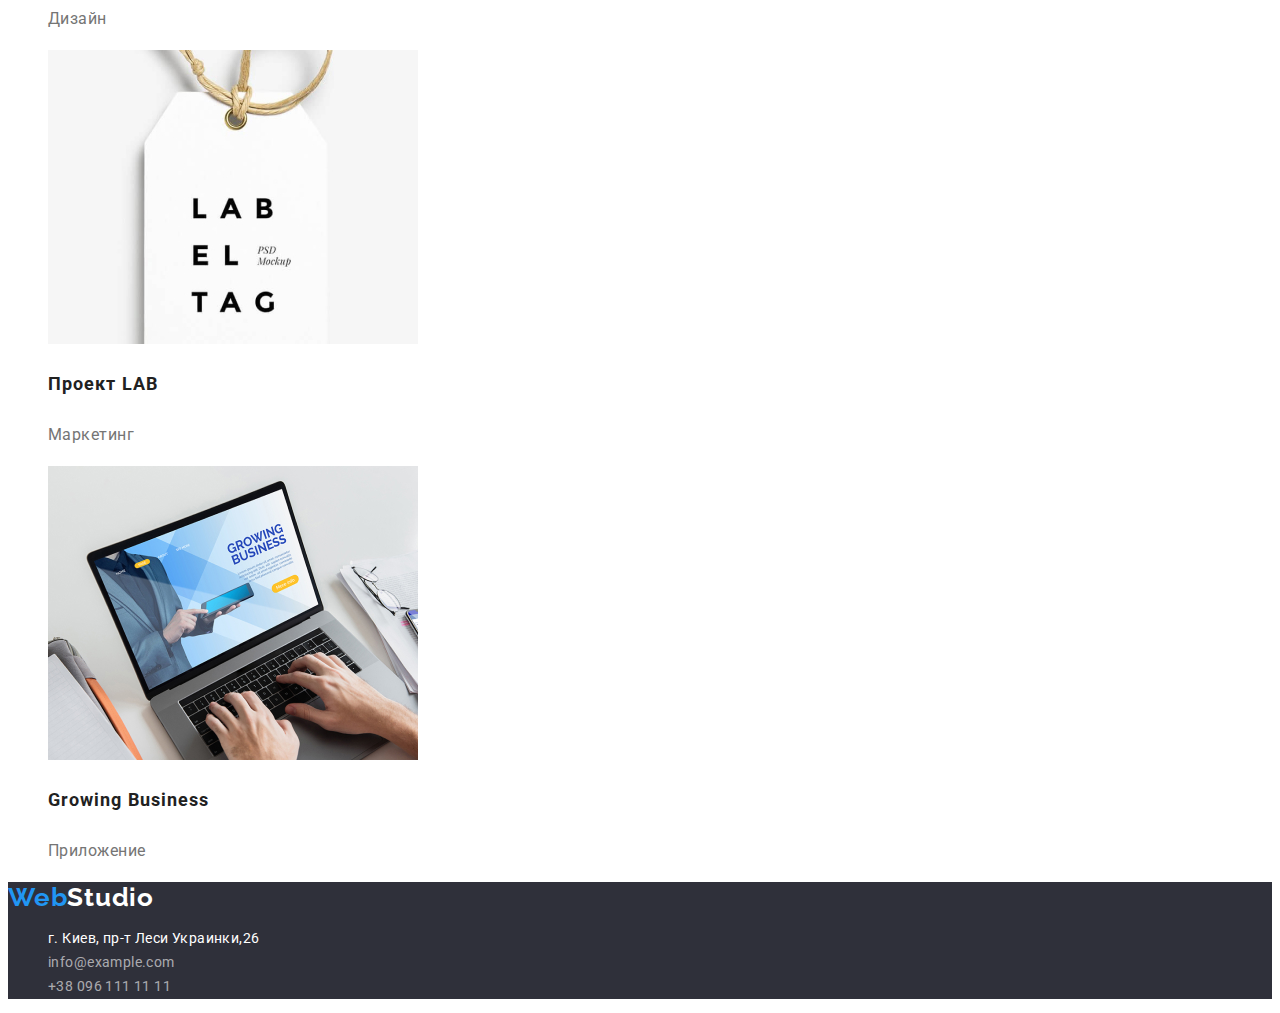
==== commit e03282f7: "исправление в подключении файлов стилей" ====
--- a/portfolio.html
+++ b/portfolio.html
@@ -12,7 +12,7 @@
     <link
         href="https://fonts.googleapis.com/css2?family=Raleway:wght@700&family=Roboto:wght@400;500;700;900&display=swap"
         rel="stylesheet">
-    <link rel="stylesheet" href="./css/style.css" />
+    <link rel="stylesheet" href="./css/styles.css" />
 </head>
 
 <body>
--- a/css/styles.css
+++ b/css/styles.css
@@ -0,0 +1,238 @@
+:root {
+  --main-light-color: #ffffff;
+  --accent-color: #2196f3;
+  --main-text-color: #212121;
+  --secondary-text-color: #757575;
+  --logo-light-theme-color: #000000;
+  --special-bg-color: #f5f4fa;
+  --footer-bg-color: #2f303a;
+  --addres-link-color: rgba(255, 255, 255, 0.6);
+  --main-font-size: 14px;
+  --cards-btn-font-size: 16px;
+}
+
+body {
+  font-family: "Roboto", sans-serif;
+  color: var(--main-text-color);
+}
+
+/*============HEADER-FOOTER============*/
+
+.logo-link {
+  font-family: "Raleway", sans-serif;
+  font-weight: 700;
+  font-size: 26px;
+  line-height: 1.192;
+  letter-spacing: 0.03em;
+  text-decoration: none;
+}
+.logo-name {
+  color: var(--accent-color);
+}
+.light-theme {
+  color: var(--logo-light-theme-color);
+}
+.dark-theme {
+  color: var(--main-light-color);
+}
+.logo-link:focus,
+.logo-link:hover {
+  cursor: pointer;
+}
+
+.navigation-list-link {
+  font-weight: 500;
+  font-size: var(--main-font-size);
+  line-height: 1.143;
+  letter-spacing: 0.02em;
+  text-decoration: none;
+  color: var(--main-text-color);
+}
+
+.navigation-list-item,
+.contacts-list-item,
+.features-item,
+.project-list-item,
+.team-item,
+.adress-item {
+  list-style-type: none;
+}
+
+.navigation-list-link:hover,
+.navigation-list-link:focus,
+.contacts-link:hover,
+.contacts-likn:focus,
+.adress-link:focus,
+.adress-link:hover {
+  color: var(--accent-color);
+  cursor: pointer;
+}
+.current {
+  color: var(--accent-color);
+}
+.contacts-link {
+  font-weight: 500;
+  font-size: var(--main-font-size);
+  line-height: 1.143;
+  letter-spacing: 0.02em;
+  color: var(--secondary-text-color);
+  text-decoration: none;
+  list-style-type: none;
+}
+.address {
+  font-style: normal;
+  font-weight: 400;
+  font-size: var(--main-font-size);
+  line-height: 1.714;
+  letter-spacing: 0.03em;
+  color: var(--main-light-color);
+}
+.adress-link {
+  line-height: 1.714;
+  letter-spacing: 0.03em;
+  color: var(--addres-link-color);
+  text-decoration: none;
+}
+
+/*============END HEADER-FOOTER============*/
+
+/*============HERO============*/
+.hero,
+.footer {
+  background: var(--footer-bg-color);
+}
+.hero-title {
+  font-weight: 900;
+  font-size: 44px;
+  line-height: 1.363;
+  text-align: center;
+  letter-spacing: 0.06em;
+  text-transform: uppercase;
+  color: var(--main-light-color);
+}
+.hero-button {
+  font-family: inherit;
+  background: var(--accent-color);
+  box-shadow: 0px 4px 4px rgba(0, 0, 0, 0.15);
+  border-radius: 4px;
+  font-weight: 700;
+  font-size: var(--cards-btn-font-size);
+  line-height: 1.875;
+  text-align: center;
+  letter-spacing: 0.06em;
+  color: var(--main-light-color);
+}
+.hero-button:hover,
+.hero-button:focus {
+  cursor: pointer;
+}
+/*============END HERO============*/
+
+/*============FEATURES============*/
+.features-title {
+  font-weight: 700;
+  font-size: var(--main-font-size);
+  line-height: 1.143;
+  letter-spacing: 0.03em;
+  text-transform: uppercase;
+}
+.features-text {
+  font-weight: normal;
+  font-size: var(--main-font-size);
+  line-height: 1.714;
+  letter-spacing: 0.03em;
+  color: var(--secondary-text-color);
+}
+/*============END FEATURES============*/
+
+/*============TEAM============*/
+.team-title,
+.projects-title {
+  font-weight: 700;
+  font-size: 36px;
+  line-height: 1.167;
+  text-align: center;
+  letter-spacing: 0.03em;
+}
+.team {
+  background: var(--special-bg-color);
+}
+.team-member-name {
+  font-weight: 500;
+  font-size: var(--cards-btn-font-size);
+  line-height: 1.188;
+  text-align: center;
+}
+
+.team-item {
+  background: var(--main-light-color);
+  box-shadow: 0px 1px 3px rgba(0, 0, 0, 0.12), 0px 1px 1px rgba(0, 0, 0, 0.14),
+    0px 2px 1px rgba(0, 0, 0, 0.2);
+  border-radius: 0px 0px 4px 4px;
+}
+.member-position {
+  font-weight: 400;
+  font-size: var(--cards-btn-font-size);
+  line-height: 1.188;
+  text-align: center;
+  letter-spacing: 0.03em;
+  color: var(--secondary-text-color);
+}
+/*============END TEAM============*/
+
+/*============FILTER-BTN============*/
+.filter-list-item,
+.projects-list-item {
+  list-style-type: none;
+}
+.filter-type-button {
+  font-family: inherit;
+  background-color: var(--special-bg-color);
+  color: var(--main-text-color);
+  border-radius: 4px;
+  box-shadow: 0px 4px 4px rgba(0, 0, 0, 0.25);
+  border-style: none;
+  font-weight: 500;
+  font-size: var(--cards-btn-font-size);
+  line-height: 1.625;
+  text-align: center;
+  letter-spacing: 0.03em;
+}
+.filter-type-button:hover,
+.filter-type-button:focus {
+  background: var(--accent-color);
+  box-shadow: 0px 3px 1px rgba(0, 0, 0, 0.1), 0px 1px 2px rgba(0, 0, 0, 0.08),
+    0px 2px 2px rgba(0, 0, 0, 0.12);
+  color: var(--main-light-color);
+  cursor: pointer;
+}
+/*============END FILTER-BTN============*/
+
+/*============PROJECTS============*/
+.project-link {
+  text-decoration: none;
+}
+.projects-list-item:focus,
+.projects-list-item:hover {
+  background: var(--main-light-color);
+  border: 1px solid #eeeeee;
+  box-sizing: border-box;
+  box-shadow: 0px 1px 1px rgba(0, 0, 0, 0.12), 0px 4px 4px rgba(0, 0, 0, 0.06),
+    1px 4px 6px rgba(0, 0, 0, 0.16);
+  cursor: pointer;
+}
+.project-title {
+  font-weight: 700;
+  font-size: 18px;
+  line-height: 2;
+  letter-spacing: 0.06em;
+  color: var(--main-text-color);
+}
+.project-type-text {
+  font-weight: 400;
+  font-size: var(--cards-btn-font-size);
+  line-height: 1.875;
+  letter-spacing: 0.03em;
+  color: var(--secondary-text-color);
+}
+/*============END PROJECTS============*/
